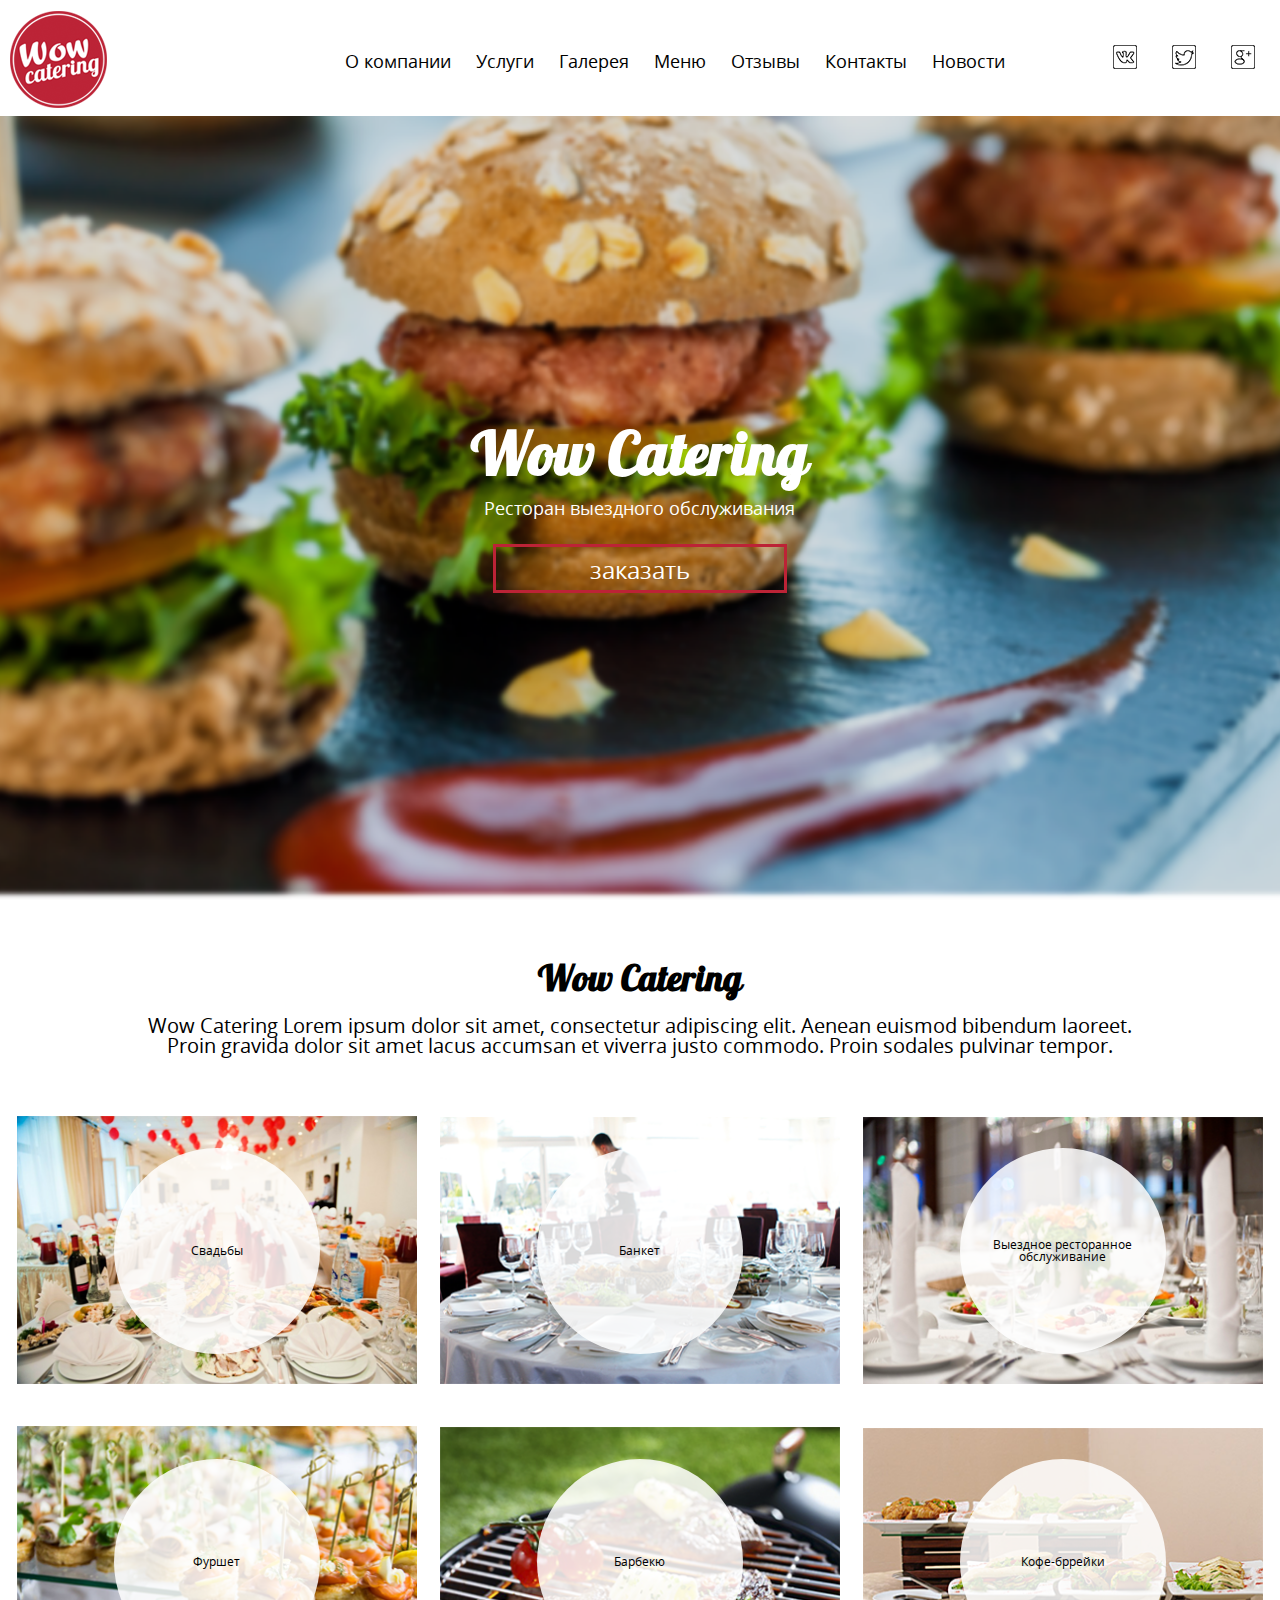
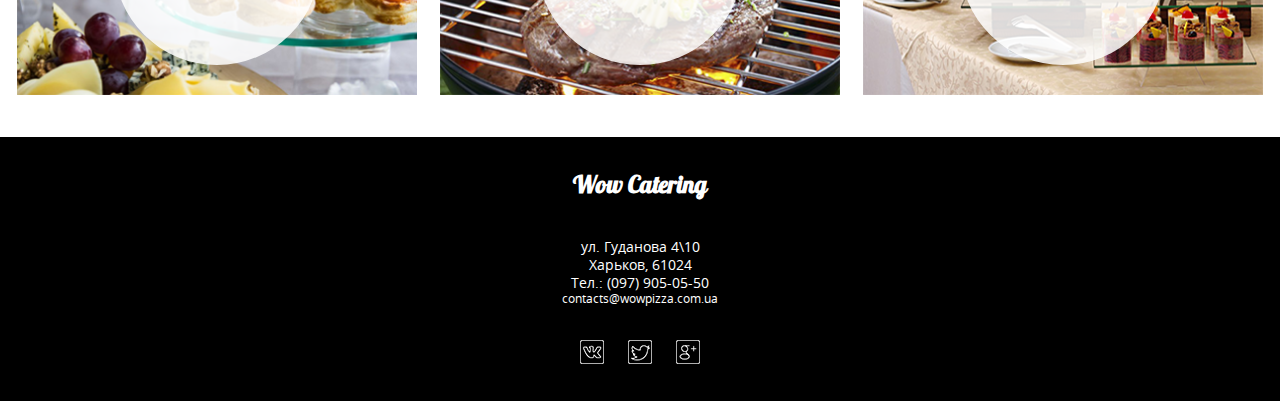
==== catalog.html @ 0385afe7 "add new file catalog" ====
<!DOCTYPE html>
<html>
	<head>
 		<meta charset="UTF-8">
 		<title>Lesson 4-5</title>
 		<link rel="stylesheet" type="text/css" href="css/style.css">
 		<link rel="stylesheet" type="text/css" href="css/style.css">
	</head>
	<body>

		<!-- HEADER START -->
		<header>
			<div class="wrapper">
			 	<div class="container">
			 		<div class="logo">
			 			<a href="index.html">
			 				<img src="img/logo.png" alt="logo">
			 			</a>
			 		</div>
			 		<ul class="header-nav">
			 			<li><a href="#">О компании</a></li>
			 			<li><a href="#">Услуги</a></li>
			 			<li><a href="#">Галерея</a></li>
			 			<li><a href="#">Меню</a></li>
			 			<li><a href="#">Отзывы</a></li>
			 			<li><a href="#">Контакты</a></li>
			 			<li><a href="#">Новости</a></li>
			 		</ul>
			 		<ul class="social">
			 			<li><a href="#" class="vk"></a></li>
			 			<li><a href="#" class="twitter"></a></li>
			 			<li><a href="#" class="google"></a></li>
			 		</ul>
			 	</div>
			</header>
			<!-- HEADER END -->
			<!-- MAIN START -->
			<main>
				<div class="inner-box">
					<div class="inner">
						<div class="inner-text">
							<h3>Wow Catering</h3>
							<span>Ресторан выездного обслуживания</span>
							<a href="#" class="btn">Заказать</a>
						</div>				 
					</div>
				</div>			
				<div class="content">
					<div class="content-text">
						<h2>Wow Catering</h2>
						<p>
							Wow Catering Lorem ipsum dolor sit amet, consectetur adipiscing elit. Aenean euismod bibendum laoreet. 
						</p>
						<p>
							Proin gravida dolor sit amet lacus accumsan et viverra justo commodo. Proin sodales pulvinar tempor. 
						</p>
					</div>
					<div class="servises-wrap">
						<div class="container">
							<div class="row">
								<div class="service">
									<img src="img/wedding.png" alt="">
									<div class="service-text">
										<a href="">
											<span>Свадьбы</span>
										</a>
									</div>
							</div>
							<div class="service">
								<img src="img/banquet.png" alt="">
								<div class="service-text">
									<a href="">
										<span>Банкет</span>
									</a>
								</div>
							</div>
							<div class="service">
								<img src="img/restauran.png" alt="">
								<div class="service-text">
									<a href="">
										<span>Выездное ресторанное обслуживание</span>
									</a>
								</div>
							</div>
							<div class="service">
								<img src="img/furshet.png" alt="">
								<div class="service-text">
									<a href="">
										<span>Фуршет</span>
									</a>
								</div>
							</div>
							<div class="service">
								<img src="img/barbeque.png" alt="">
								<div class="service-text">
									<a href="">
										<span>Барбекю</span>
									</a>
								</div>
							</div>
							<div class="service">
								<img src="img/cofeebracke.png" alt="">
								<div class="service-text">
									<a href="">
										<span>Кофе-бррейки</span>
									</a>
								</div>
							</div>
						</div>
					</div>					
				</div>
			</main>
			<!-- MAIN END -->
			<!-- FOOTER START -->
			<footer>
				<div class="foot-wrapper">	
					<div class="foot-text">				
					<h3>Wow Catering</h3>
						<div class="contacts">
							<p>ул. Гуданова 4\10</p>
							<p>Харьков, 61024</p>
							<p>Тел.: (097) 905-05-50</p>
							<a href="mailto:contacts@wowpizza.com.ua" style="color: white">contacts@wowpizza.com.ua</a>
						</div>
					</div>
					<ul class="foot-icons">
			 			<li><a href="#" class="vkon"></a></li>
			 			<li><a href="#" class="twit"></a></li>
			 			<li><a href="#" class="g"></a></li>
			 		</ul>
				</div>					
			</footer>
			<!-- FOOTER END -->
		
		</div>	
	</body>
</html>
---- css/style.css ----
@font-face {
    font-family: 'lobster_1.4regular';
    src: url('../fonts/lobsterregular-webfont.eot');
    src: url('../fonts/lobsterregular-webfont.eot?#iefix') format('embedded-opentype'),
         url('../fonts/lobsterregular-webfont.woff2') format('woff2'),
         url('../fonts/lobsterregular-webfont.woff') format('woff'),
         url('../fonts/lobsterregular-webfont.ttf') format('truetype'),
         url('../fonts/lobsterregular-webfont.svg#lobster_1.4regular') format('svg');
    font-weight: normal;
    font-style: normal;

}
@font-face {
    font-family: 'open_sansregular';
    src: url('../fonts/opensansregular-webfont.eot');
    src: url('../fonts/opensansregular-webfont.eot?#iefix') format('embedded-opentype'),
         url('../fonts/opensansregular-webfont.woff2') format('woff2'),
         url('../fonts/opensansregular-webfont.woff') format('woff'),
         url('../fonts/opensansregular-webfont.ttf') format('truetype'),
         url('../fonts/opensansregular-webfont.svg#open_sansregular') format('svg');
    font-weight: normal;
    font-style: normal;

}
/*GENERAL RESET styles*/

body{
	background: #fff;
	margin: 0 auto;
	font: 12px/1 'open_sansregular', arial, helvetica, sans-serif;
}
*{
	box-sizing: border-box;
}
h1, h2, h3, h4, h5, h6, p{
	margin: 0;
}
a{
	color: #000;
	text-decoration: none;
}
a:hover,
a:focus,
a:active,
a:visited{
	text-decoration: none;
}
ul, ol{
	margin: 0;
	padding: 0;
}
ul{
	list-style: none;
}
img{
	max-width: 100%;
	border: none;
}
input, button, textarea{
	border: none;
	outline: none;
}
textarea{
	resize: vertical;
}
input[type="submit"], button{
	cursor: pointer;
} 
/*GENERAL RESET END*/
/*GENERAL style*/
.servises-wrap{
    max-width: 1280px;
    margin: 0 auto;
    }
.container{
	max-width: 1280px;
	width: 100%;
    padding: 0 10px;
    margin: 0 auto;
}
.btn{
	display: inline-block;
	width: 294px;
	height: 49px;
	border: 3px solid #bc2336;
	color: #fff;
	font-size: 24px;
	text-align: center;
	line-height: 49px;
	text-transform: lowercase;
	-webkit-transition: all .3s linear;
	 -o-transition: all .3s linear;
	 transition: all .3s linear; 
}
.btn:hover{
	background: #bc2336;
}
.vertical-align:before{
	content: "";
	display: inline-block;
	height: 100%;
	margin-left: -4px;
	vertical-align: middle;
}
.vertical-align > *{
	display: inline-block;
	vertical-align: middle;
}
/*Header start*/
header{
	height: 116px;	
}
header .container{
	overflow: hidden;
}
.logo{
	float: left;
	margin-top: 11px;
}
.header-nav{
	margin: 53px 0 0 238px;
	float: left;
}
.header-nav li, .social li{
	display: inline-block;	
}
.header-nav li + li{
	margin-left: 22px;
}
.header-nav li a{
	font-size: 18px;
}
.social li + li {
	margin-left: 32px;
}
.social {
	float: right;
	margin-top: 45px;
	margin-right: 15px;
}
.social li a{
	display: inline-block;
	width: 24px;
	height: 24px;
	background: url(../img/social-sprite.png) no-repeat;
}
.social li a.vk{
	background-position: 0px -68px;
}
.social li a.twitter{
	background-position: 0px -34px;
}
.social li a.google{
	background-position: 0px 0px;
}
.social li a.vk:hover{
	background-position: 0px -102px;
}
.social li a.google:hover{
	background: url(../img/twitter-google-hover.png) no-repeat;
	background-position: 0px 0px;
}
.social li a.twitter:hover{
	background: url(../img/twitter-google-hover.png) no-repeat;
	background-position: 0px -34px;
}
/*Header end*/
/*MAIN START*/
.inner-box{
	background-size: cover;
	margin: 0 auto;
	max-width: 1280px;
}
.inner{
	background: url(../img/inner-bg.png) no-repeat center;
	background-size: cover;
	height: calc(100vh - 116px);
	text-align: center;	
}
.inner:before, .service-text:before, .service-text a:before{
	content: "";
	display: inline-block;
	height: 100%;
	margin-left: -4px;
	vertical-align: middle;
}
.inner-text{
	display: inline-block;
	vertical-align: middle;
}
.inner-text h3{
	font-size: 60px;
	font-family: 'lobster_1.4regular';
	color: #fff;
	margin-bottom: 17px;
}
.inner-text span{
	font-size: 18px;
	color: #fff;
	display: block;
	margin-bottom: 26px;
}
.services-wrap{
	padding-top: 50px;
}
.row{
	margin-top: 60px;
	margin: 0 -10px;
	text-align: center;
}
.service{
	position: relative;
	display: inline-block;
	width: 400px;
	margin: 0 10px 40px;
}
.service-text{
	text-align: center;
	width: 206px;
	height: 206px;
	border-radius: 50%;
	background: rgba(255, 255, 255, .85);
	position: absolute;
	top: 50%;
	margin-top: -103px;
	left: 50%;
	margin-left: -103px;
}
.service-text:before{ 
	margin-left: -3px;
}

.service-text a{
	display: inline-block;
	width: 190px;
	height: 190px;
	border: 3px solid transparent;
	border-radius: 50%;
	vertical-align: middle;
}
.service-text:hover a{
	border-color: #bc2336;
	color: #bc2336;
}
.service-text a span{
	display: inline-block;
	vertical-align: middle;
}

.content-text {
	text-align: center;
	max-width: 1280px;
    margin: 0 auto;
    margin-top: 60px;
    margin-bottom: 60px;
    text-align: center;
}
.content-text h2{
	font-family: 'lobster_1.4regular';
	font-size: 36px;
	margin-bottom: 20px;
}
.content-text p{
	font-size: 20px;
}
 /*MAIN END*/
footer{	
	text-align: center;
}
footer .foot-wrapper{
	background: #000000;
	padding-top: 35px;
	color: #ffffff;
	text-align: center;
	margin-top: 30px;
	margin: 0 auto;
	width: 100%;
	max-width: 1280px;
}
.foot-text{
	margin-bottom: 35px;
}
.foot-wrapper .foot-text h3{
	font-family: 'lobster_1.4regular';
	font-size: 24px;
	margin-bottom: 43px;
}
.foot-wrapper .foot-text .contacts p{
	line-height: 18px;
	font-size: 14px;
}
.foot-icons{
	padding-bottom: 35px;
}
.foot-icons li{
	display: inline-block;
}
.foot-icons li + li {
	margin-left: 21px;
}
.foot-icons li a {
	display: inline-block;
	background: url(../img/footer-social.png) no-repeat;
	width: 24px;
	height: 24px;
}
.foot-icons li a.vkon{
	background: url(../img/footer-social.png) no-repeat;
	background-position: 0px 0px;
}
.foot-icons li a.twit{
	background: url(../img/footer-social.png) no-repeat;
	background-position: 0px -34px;
}
.foot-icons li a.g{
	background: url(../img/footer-social.png) no-repeat;
	background-position: 0px -68px;
}
.foot-icons li a.vkon:hover{
	background: url(../img/footer-hover.png) no-repeat;
	background-position: 0px 0px;
}
.foot-icons li a.g:hover{
	background: url(../img/footer-hover.png) no-repeat;
	background-position: 0px -68px;
}
.foot-icons li a.twit:hover{
	background: url(../img/footer-hover.png) no-repeat;
	background-position: 0px -34px;
}
---- css/style.css ----
@font-face {
    font-family: 'lobster_1.4regular';
    src: url('../fonts/lobsterregular-webfont.eot');
    src: url('../fonts/lobsterregular-webfont.eot?#iefix') format('embedded-opentype'),
         url('../fonts/lobsterregular-webfont.woff2') format('woff2'),
         url('../fonts/lobsterregular-webfont.woff') format('woff'),
         url('../fonts/lobsterregular-webfont.ttf') format('truetype'),
         url('../fonts/lobsterregular-webfont.svg#lobster_1.4regular') format('svg');
    font-weight: normal;
    font-style: normal;

}
@font-face {
    font-family: 'open_sansregular';
    src: url('../fonts/opensansregular-webfont.eot');
    src: url('../fonts/opensansregular-webfont.eot?#iefix') format('embedded-opentype'),
         url('../fonts/opensansregular-webfont.woff2') format('woff2'),
         url('../fonts/opensansregular-webfont.woff') format('woff'),
         url('../fonts/opensansregular-webfont.ttf') format('truetype'),
         url('../fonts/opensansregular-webfont.svg#open_sansregular') format('svg');
    font-weight: normal;
    font-style: normal;

}
/*GENERAL RESET styles*/

body{
	background: #fff;
	margin: 0 auto;
	font: 12px/1 'open_sansregular', arial, helvetica, sans-serif;
}
*{
	box-sizing: border-box;
}
h1, h2, h3, h4, h5, h6, p{
	margin: 0;
}
a{
	color: #000;
	text-decoration: none;
}
a:hover,
a:focus,
a:active,
a:visited{
	text-decoration: none;
}
ul, ol{
	margin: 0;
	padding: 0;
}
ul{
	list-style: none;
}
img{
	max-width: 100%;
	border: none;
}
input, button, textarea{
	border: none;
	outline: none;
}
textarea{
	resize: vertical;
}
input[type="submit"], button{
	cursor: pointer;
} 
/*GENERAL RESET END*/
/*GENERAL style*/
.servises-wrap{
    max-width: 1280px;
    margin: 0 auto;
    }
.container{
	max-width: 1280px;
	width: 100%;
    padding: 0 10px;
    margin: 0 auto;
}
.btn{
	display: inline-block;
	width: 294px;
	height: 49px;
	border: 3px solid #bc2336;
	color: #fff;
	font-size: 24px;
	text-align: center;
	line-height: 49px;
	text-transform: lowercase;
	-webkit-transition: all .3s linear;
	 -o-transition: all .3s linear;
	 transition: all .3s linear; 
}
.btn:hover{
	background: #bc2336;
}
.vertical-align:before{
	content: "";
	display: inline-block;
	height: 100%;
	margin-left: -4px;
	vertical-align: middle;
}
.vertical-align > *{
	display: inline-block;
	vertical-align: middle;
}
/*Header start*/
header{
	height: 116px;	
}
header .container{
	overflow: hidden;
}
.logo{
	float: left;
	margin-top: 11px;
}
.header-nav{
	margin: 53px 0 0 238px;
	float: left;
}
.header-nav li, .social li{
	display: inline-block;	
}
.header-nav li + li{
	margin-left: 22px;
}
.header-nav li a{
	font-size: 18px;
}
.social li + li {
	margin-left: 32px;
}
.social {
	float: right;
	margin-top: 45px;
	margin-right: 15px;
}
.social li a{
	display: inline-block;
	width: 24px;
	height: 24px;
	background: url(../img/social-sprite.png) no-repeat;
}
.social li a.vk{
	background-position: 0px -68px;
}
.social li a.twitter{
	background-position: 0px -34px;
}
.social li a.google{
	background-position: 0px 0px;
}
.social li a.vk:hover{
	background-position: 0px -102px;
}
.social li a.google:hover{
	background: url(../img/twitter-google-hover.png) no-repeat;
	background-position: 0px 0px;
}
.social li a.twitter:hover{
	background: url(../img/twitter-google-hover.png) no-repeat;
	background-position: 0px -34px;
}
/*Header end*/
/*MAIN START*/
.inner-box{
	background-size: cover;
	margin: 0 auto;
	max-width: 1280px;
}
.inner{
	background: url(../img/inner-bg.png) no-repeat center;
	background-size: cover;
	height: calc(100vh - 116px);
	text-align: center;	
}
.inner:before, .service-text:before, .service-text a:before{
	content: "";
	display: inline-block;
	height: 100%;
	margin-left: -4px;
	vertical-align: middle;
}
.inner-text{
	display: inline-block;
	vertical-align: middle;
}
.inner-text h3{
	font-size: 60px;
	font-family: 'lobster_1.4regular';
	color: #fff;
	margin-bottom: 17px;
}
.inner-text span{
	font-size: 18px;
	color: #fff;
	display: block;
	margin-bottom: 26px;
}
.services-wrap{
	padding-top: 50px;
}
.row{
	margin-top: 60px;
	margin: 0 -10px;
	text-align: center;
}
.service{
	position: relative;
	display: inline-block;
	width: 400px;
	margin: 0 10px 40px;
}
.service-text{
	text-align: center;
	width: 206px;
	height: 206px;
	border-radius: 50%;
	background: rgba(255, 255, 255, .85);
	position: absolute;
	top: 50%;
	margin-top: -103px;
	left: 50%;
	margin-left: -103px;
}
.service-text:before{ 
	margin-left: -3px;
}

.service-text a{
	display: inline-block;
	width: 190px;
	height: 190px;
	border: 3px solid transparent;
	border-radius: 50%;
	vertical-align: middle;
}
.service-text:hover a{
	border-color: #bc2336;
	color: #bc2336;
}
.service-text a span{
	display: inline-block;
	vertical-align: middle;
}

.content-text {
	text-align: center;
	max-width: 1280px;
    margin: 0 auto;
    margin-top: 60px;
    margin-bottom: 60px;
    text-align: center;
}
.content-text h2{
	font-family: 'lobster_1.4regular';
	font-size: 36px;
	margin-bottom: 20px;
}
.content-text p{
	font-size: 20px;
}
 /*MAIN END*/
footer{	
	text-align: center;
}
footer .foot-wrapper{
	background: #000000;
	padding-top: 35px;
	color: #ffffff;
	text-align: center;
	margin-top: 30px;
	margin: 0 auto;
	width: 100%;
	max-width: 1280px;
}
.foot-text{
	margin-bottom: 35px;
}
.foot-wrapper .foot-text h3{
	font-family: 'lobster_1.4regular';
	font-size: 24px;
	margin-bottom: 43px;
}
.foot-wrapper .foot-text .contacts p{
	line-height: 18px;
	font-size: 14px;
}
.foot-icons{
	padding-bottom: 35px;
}
.foot-icons li{
	display: inline-block;
}
.foot-icons li + li {
	margin-left: 21px;
}
.foot-icons li a {
	display: inline-block;
	background: url(../img/footer-social.png) no-repeat;
	width: 24px;
	height: 24px;
}
.foot-icons li a.vkon{
	background: url(../img/footer-social.png) no-repeat;
	background-position: 0px 0px;
}
.foot-icons li a.twit{
	background: url(../img/footer-social.png) no-repeat;
	background-position: 0px -34px;
}
.foot-icons li a.g{
	background: url(../img/footer-social.png) no-repeat;
	background-position: 0px -68px;
}
.foot-icons li a.vkon:hover{
	background: url(../img/footer-hover.png) no-repeat;
	background-position: 0px 0px;
}
.foot-icons li a.g:hover{
	background: url(../img/footer-hover.png) no-repeat;
	background-position: 0px -68px;
}
.foot-icons li a.twit:hover{
	background: url(../img/footer-hover.png) no-repeat;
	background-position: 0px -34px;
}
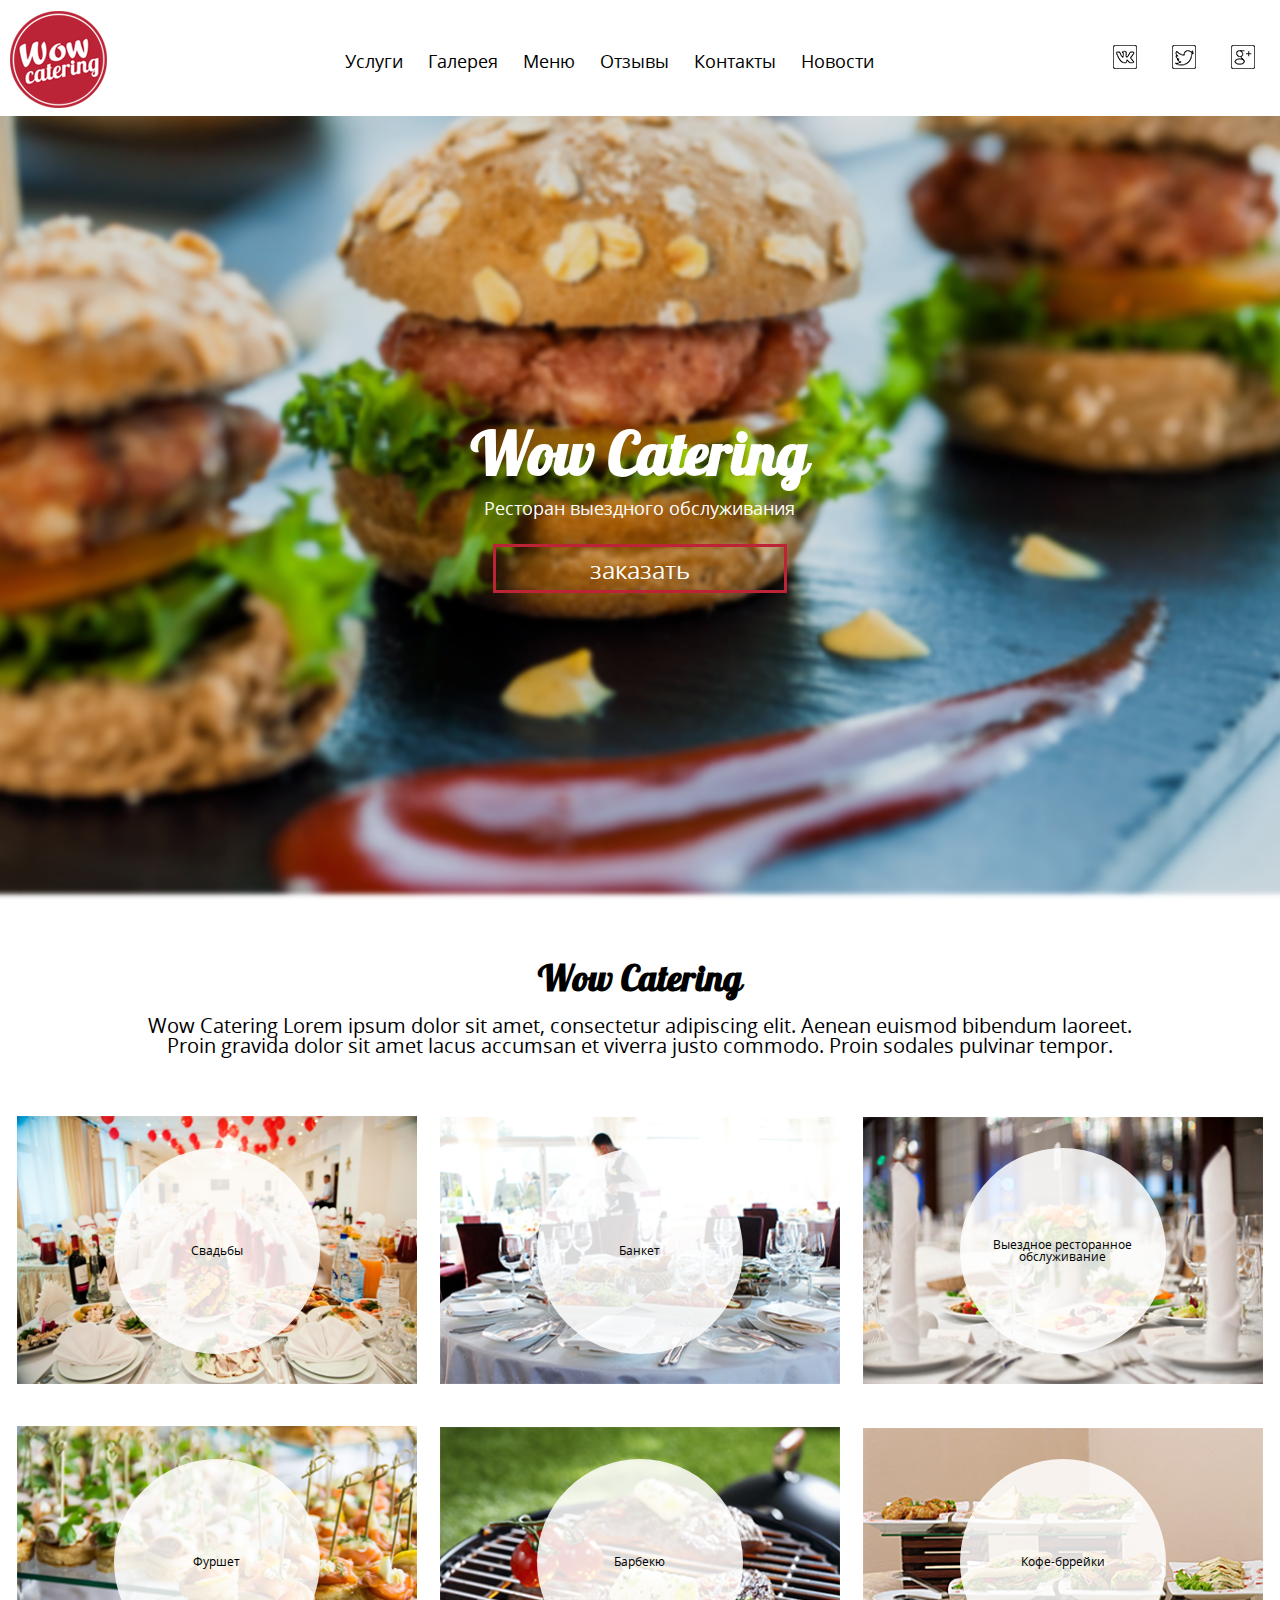
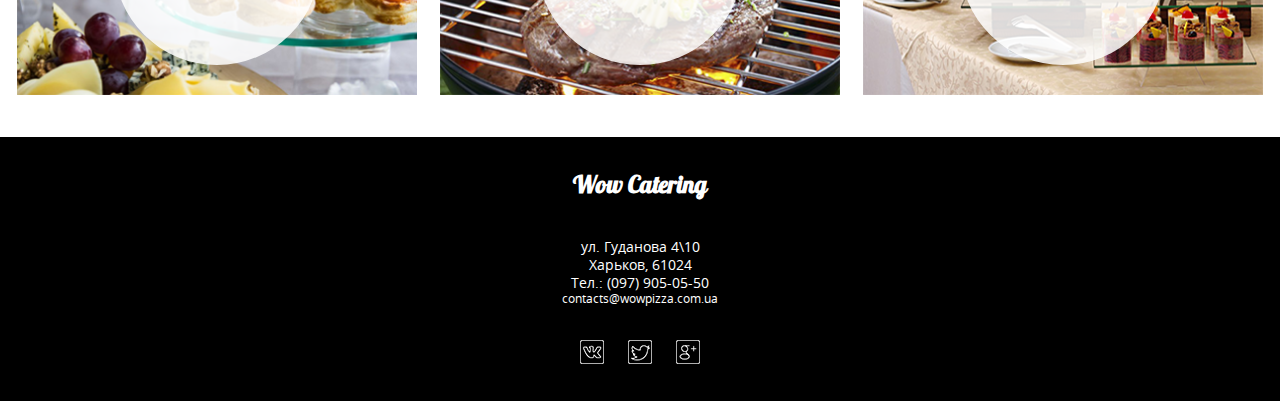
==== commit b9666992: "chanche index.html" ====
--- a/catalog.html
+++ b/catalog.html
@@ -18,7 +18,7 @@
 			 			</a>
 			 		</div>
 			 		<ul class="header-nav">
-			 			<li><a href="#">О компании</a></li>
+			 		 
 			 			<li><a href="#">Услуги</a></li>
 			 			<li><a href="#">Галерея</a></li>
 			 			<li><a href="#">Меню</a></li>
